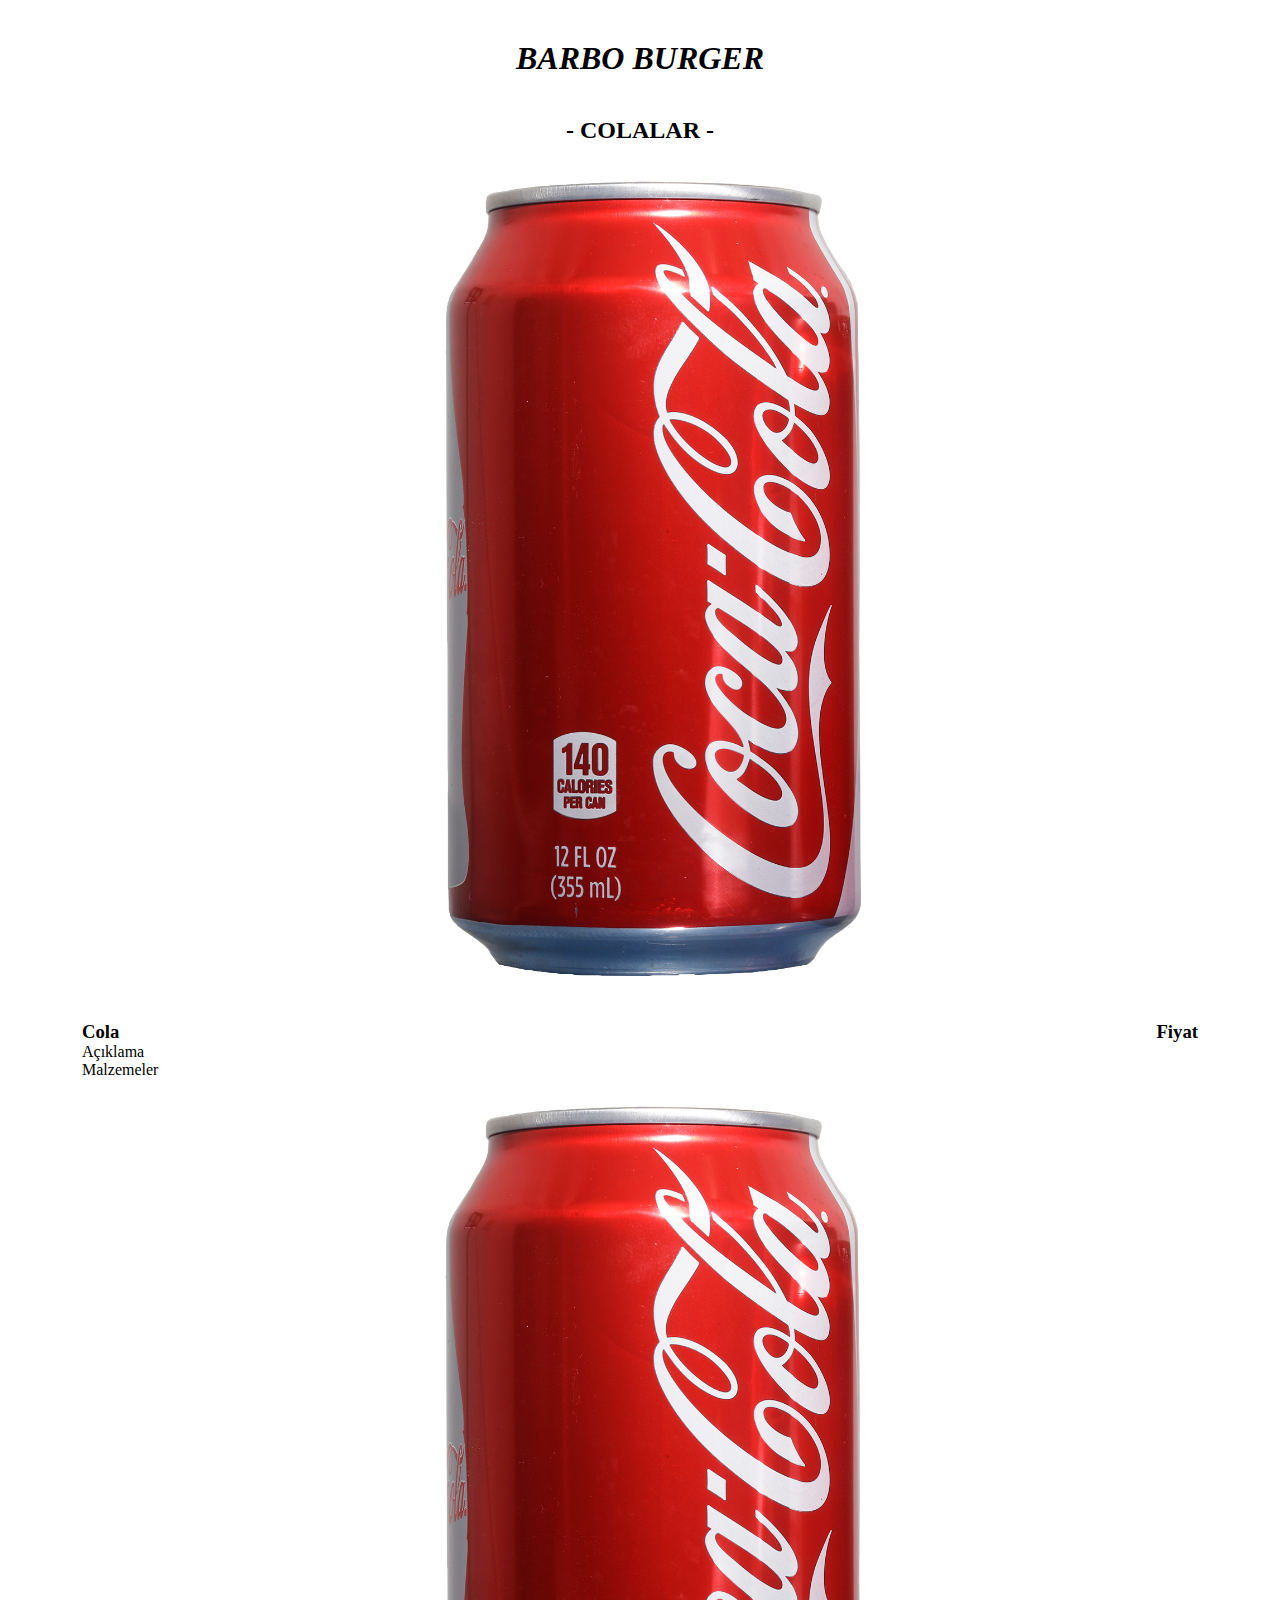
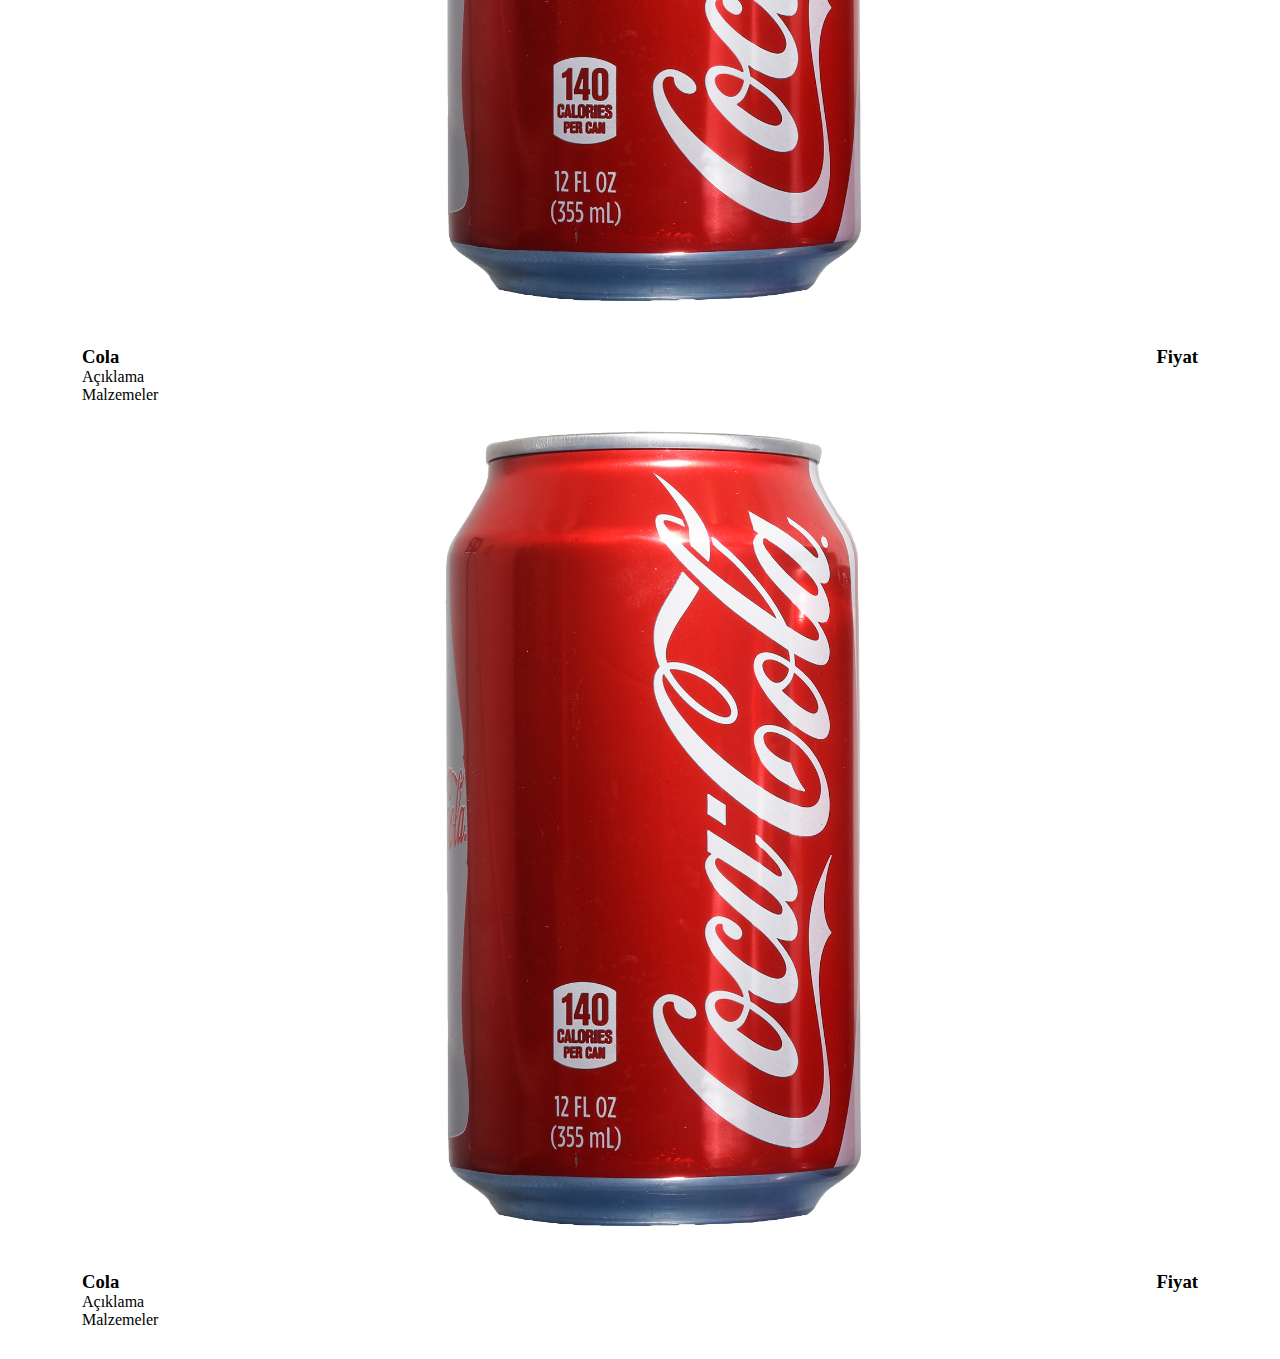
==== q-r/ayran.html @ a5c6dfce "improve" ====
<!DOCTYPE html>
<html lang="en">
  <head>
    <meta charset="UTF-8" />
    <meta http-equiv="X-UA-Compatible" content="IE=edge" />
    <meta name="viewport" content="width=device-width, initial-scale=1.0" />
    <link rel="stylesheet" href="./style.css" />
    <title>Document</title>
  </head>
  <body>
    <div class="pizza-container">
      <div class="pizza-title">BARBO BURGER</div>
      <div class="pizza-name">- COLALAR -</div>
      <div class="pizza-box">
        <img src="./images/coca-cola-355ml-2000.png" alt="" />
        <div class="pizza-desc">
          <div class="pizza-left">
            <h3>Cola</h3>
            <p>Açıklama</p>
            <p>Malzemeler</p>
          </div>
          <h3 class="pizza-right">Fiyat</h3>
        </div>
      </div>
      <div class="pizza-box">
        <img src="./images/coca-cola-355ml-2000.png" alt="" />
        <div class="pizza-desc">
          <div class="pizza-left">
            <h3>Cola</h3>
            <p>Açıklama</p>
            <p>Malzemeler</p>
          </div>
          <h3 class="pizza-right">Fiyat</h3>
        </div>
      </div>
      <div class="pizza-box">
        <img src="./images/coca-cola-355ml-2000.png" alt="" />
        <div class="pizza-desc">
          <div class="pizza-left">
            <h3>Cola</h3>
            <p>Açıklama</p>
            <p>Malzemeler</p>
          </div>
          <h3 class="pizza-right">Fiyat</h3>
        </div>
      </div>
    </div>
  </body>
</html>
---- q-r/style.css ----
* {
  margin: 0;
  padding: 0;
}
body {
  display: flex;
  align-items: center;
  justify-content: center;
}
.home-container {
  border: 1px solid rgb(180, 163, 163);
  display: flex;
  align-items: center;
  justify-content: center;
  flex-direction: column;
  width: 100%;
  margin: 20px;
  border-radius: 8px;
  height: 100%;
  margin: 20px;
}
.home-logo img {
  margin-top: 20px;
  margin-bottom: 40px;
}
.home-things {
  display: flex;
  flex-direction: column;
  margin-top: 20px;
  gap: 20px;
}
.home-things {
  margin: 40px;
}
.home-food {
  font-size: 40px;
  border-radius: 20px;
  padding: 20px 60px 20px 60px;
  background-color: black;
  color: yellow;
  -webkit-box-shadow: 5px 5px 15px 5px #000000;
  box-shadow: 5px 5px 15px 5px #000000;
  cursor: pointer;
}
.home-drink {
  font-size: 40px;
  border-radius: 20px;
  padding: 20px 60px 20px 60px;
  background-color: black;
  color: yellow;
  -webkit-box-shadow: 5px 5px 15px 5px #000000;
  box-shadow: 5px 5px 15px 5px #000000;
  cursor: pointer;
}
.food-item {
  width: 100%;
  font-size: 40px;
  border-radius: 20px;
  padding: 20px 60px 20px 60px;
  background-color: black;
  color: yellow;
  -webkit-box-shadow: 5px 5px 15px 5px #000000;
  box-shadow: 5px 5px 15px 5px #000000;
  cursor: pointer;
}
.pizza-container {
  display: flex;
  flex-direction: column;
  align-items: center;
  width: 100%;
  margin: 20px;
  border-radius: 8px;
}
.pizza-box {
  display: flex;
  flex-direction: column;
  gap: 20px;
  width: 90%;
  margin-bottom: 10px;
}
.pizza-desc {
  display: flex;
  justify-content: space-between;
}
.pizza-title {
  margin-top: 20px;
  margin-bottom: 40px;
  font-weight: bold;
  font-size: xx-large;
  font-style: italic;
}
.pizza-name {
  margin-bottom: 20px;
  font-weight: bold;
  font-size: x-large;
}
.pizza-box img {
  width: 100%;
  height: auto;
}
.pizza-left {
  text-align: start;
}
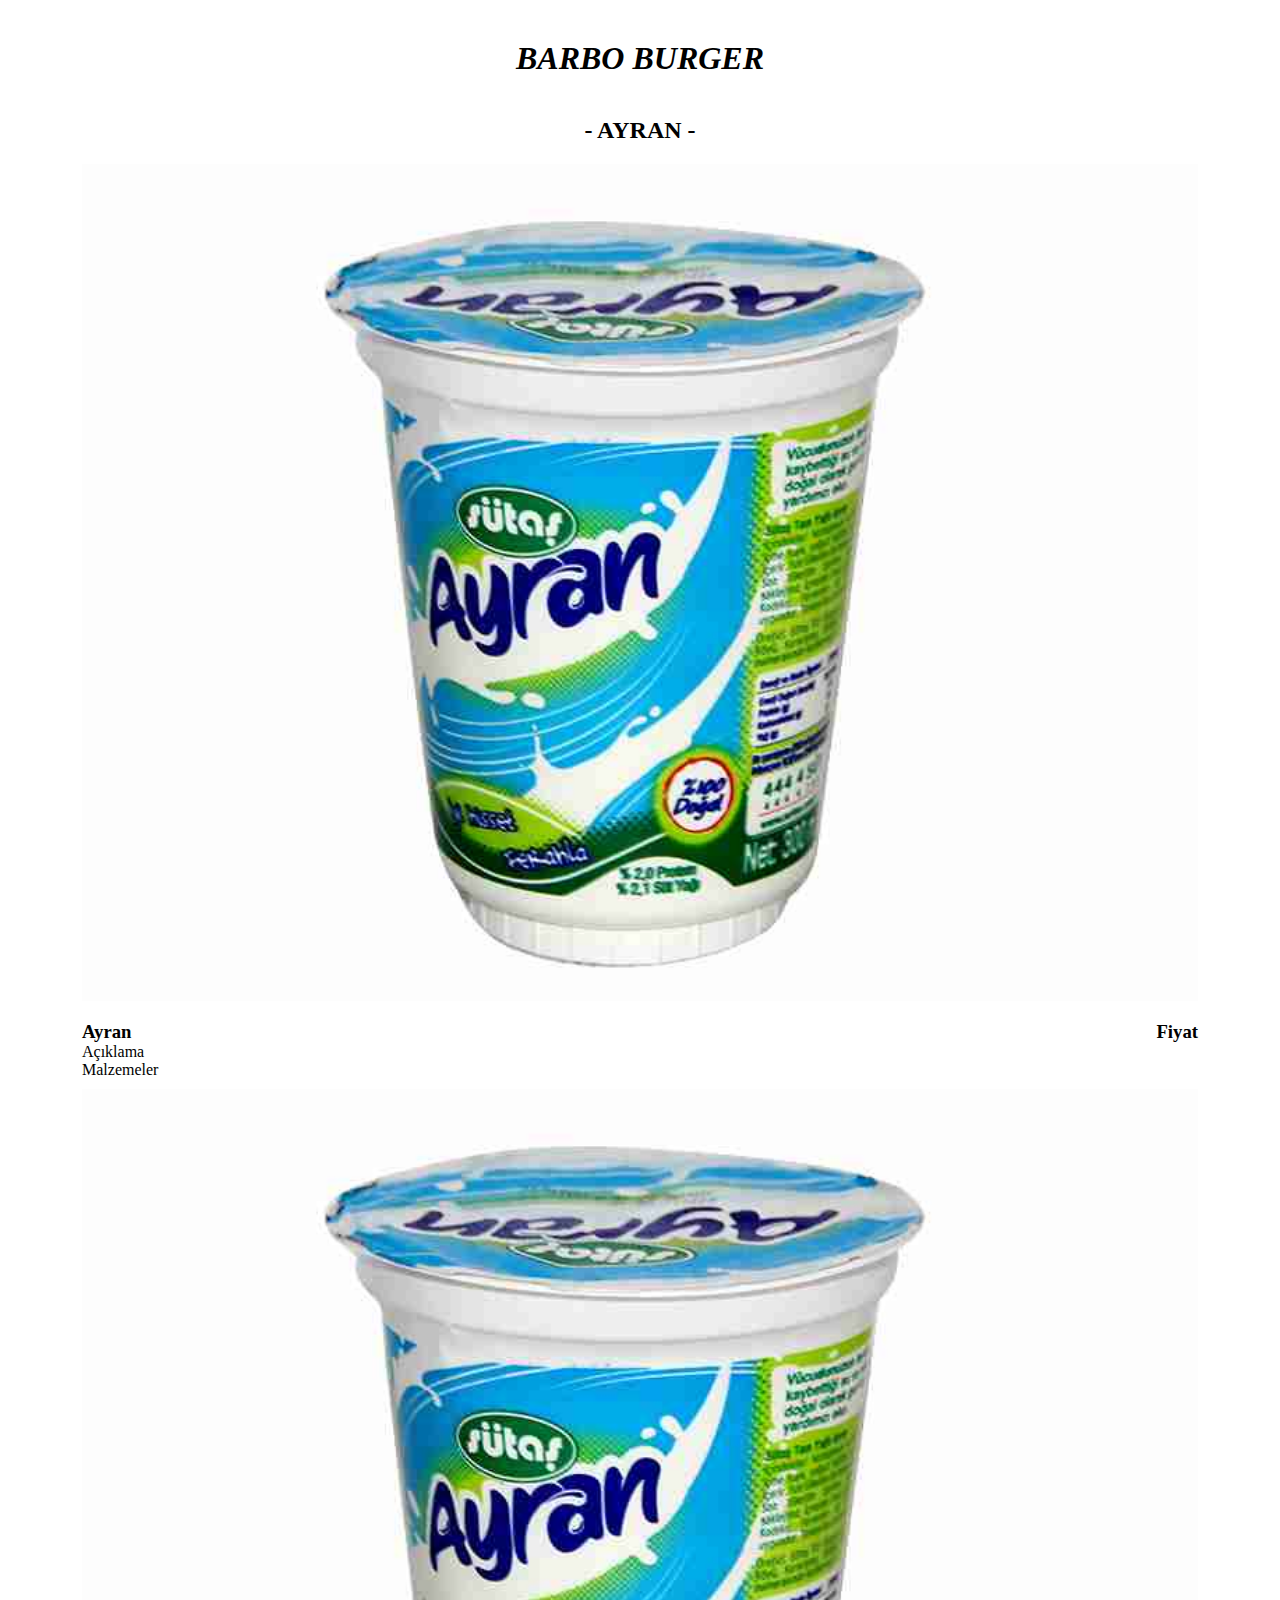
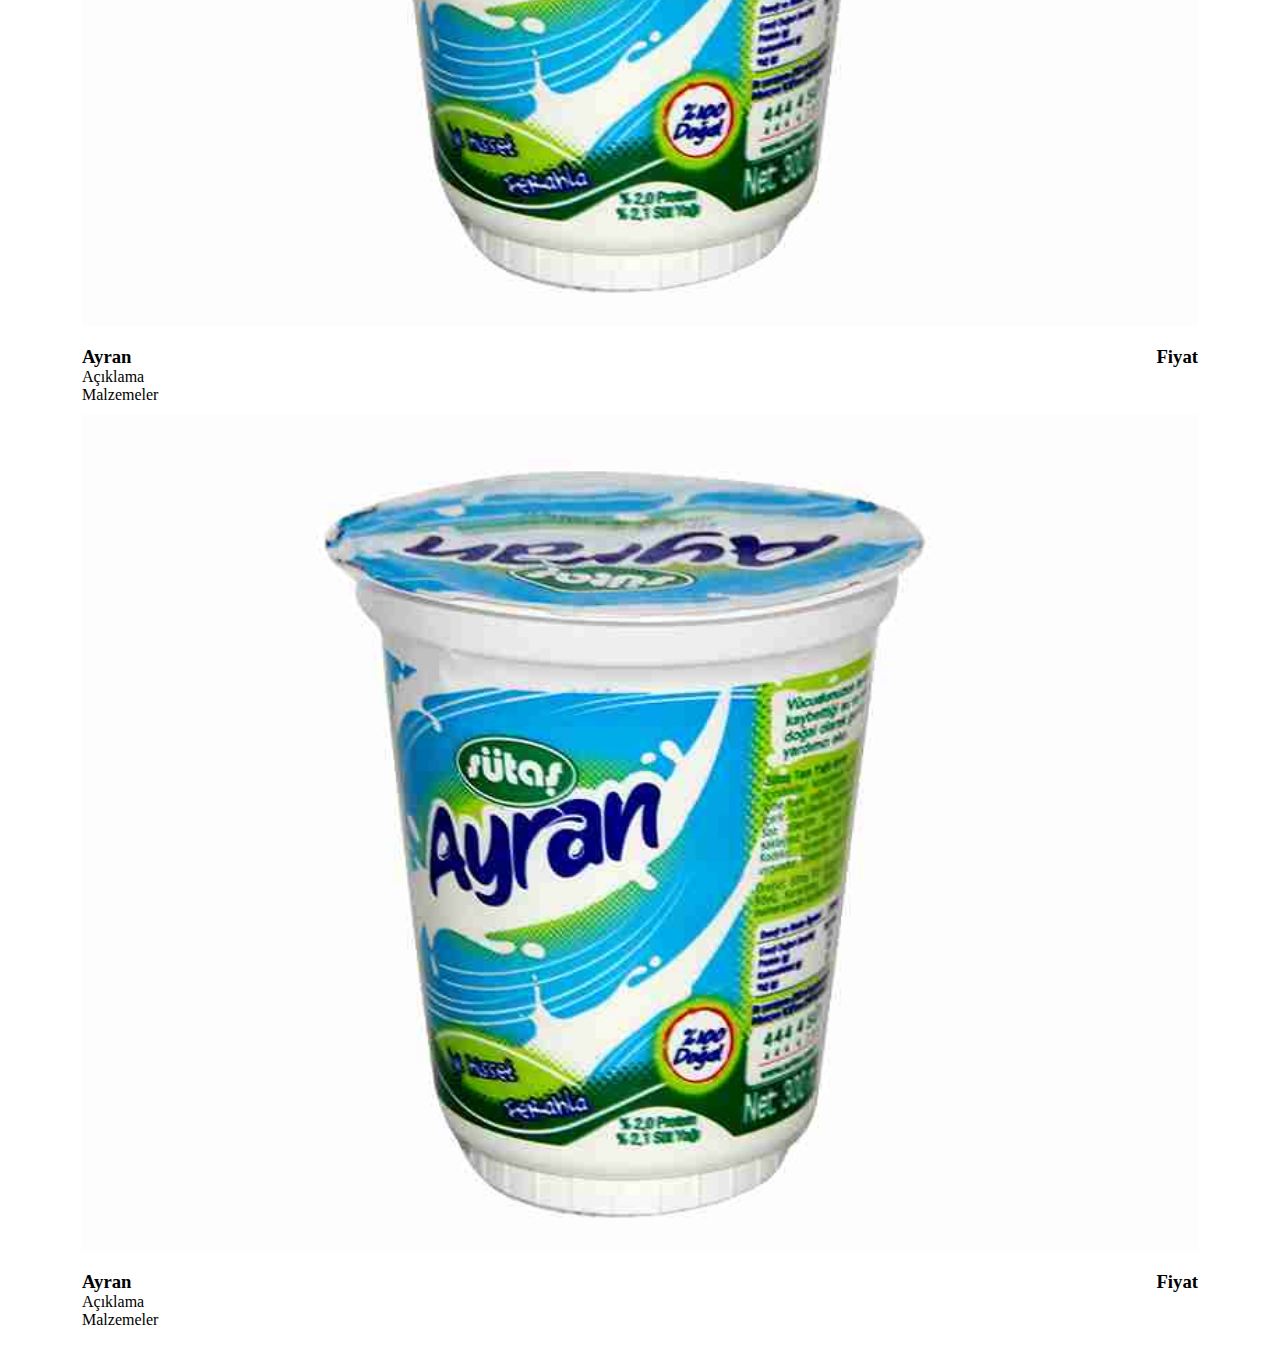
==== commit 8e16a0c2: "improve" ====
--- a/q-r/ayran.html
+++ b/q-r/ayran.html
@@ -10,12 +10,12 @@
   <body>
     <div class="pizza-container">
       <div class="pizza-title">BARBO BURGER</div>
-      <div class="pizza-name">- COLALAR -</div>
+      <div class="pizza-name">- AYRAN -</div>
       <div class="pizza-box">
-        <img src="./images/coca-cola-355ml-2000.png" alt="" />
+        <img src="./images/menu_kutu_ayran.jpg" alt="" />
         <div class="pizza-desc">
           <div class="pizza-left">
-            <h3>Cola</h3>
+            <h3>Ayran</h3>
             <p>Açıklama</p>
             <p>Malzemeler</p>
           </div>
@@ -23,10 +23,10 @@
         </div>
       </div>
       <div class="pizza-box">
-        <img src="./images/coca-cola-355ml-2000.png" alt="" />
+        <img src="./images/menu_kutu_ayran.jpg" alt="" />
         <div class="pizza-desc">
           <div class="pizza-left">
-            <h3>Cola</h3>
+            <h3>Ayran</h3>
             <p>Açıklama</p>
             <p>Malzemeler</p>
           </div>
@@ -34,10 +34,10 @@
         </div>
       </div>
       <div class="pizza-box">
-        <img src="./images/coca-cola-355ml-2000.png" alt="" />
+        <img src="./images/menu_kutu_ayran.jpg" alt="" />
         <div class="pizza-desc">
           <div class="pizza-left">
-            <h3>Cola</h3>
+            <h3>Ayran</h3>
             <p>Açıklama</p>
             <p>Malzemeler</p>
           </div>
